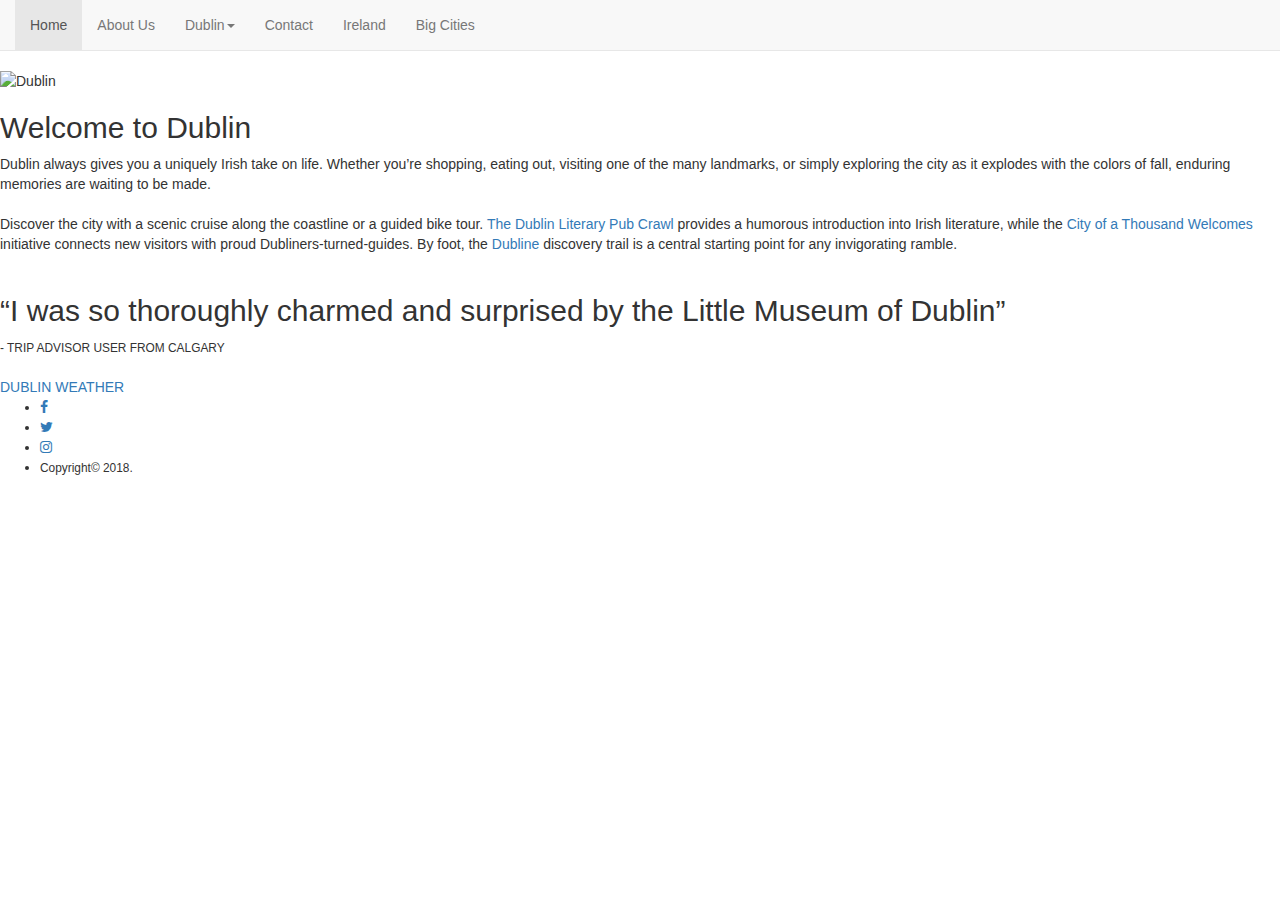
==== index.html @ 31fbbcf5 "Add files via upload" ====
<!doctype html>
<html>

<head>
<link href="//maxcdn.bootstrapcdn.com/bootstrap/3.3.0/css/bootstrap.min.css" rel="stylesheet" id="bootstrap-css">
<script src="//maxcdn.bootstrapcdn.com/bootstrap/3.3.0/js/bootstrap.min.js"></script>
<script src="//code.jquery.com/jquery-1.11.1.min.js"></script>

<link rel="stylesheet" href="https://maxcdn.bootstrapcdn.com/font-awesome/4.6.3/css/font-awesome.min.css">

<meta charset="UTF-8">
<meta http-equiv="X-UA-Compatible" content="IE=edge">
<meta name="viewport" content="width=device-width, initial-scale=1.0">
<title>About Dublin</title>
<link href="css/bootstrap.css" rel="stylesheet" type="text/css">
<link href="css/style.css" rel="stylesheet" type="text/css">
<!--The following script tag downloads a font from the Adobe Edge Web Fonts server for use within the web page. We recommend that you do not modify it.-->
<script>var __adobewebfontsappname__="dreamweaver"</script>
<script src="http://use.edgefonts.net/actor:n4:default;alfa-slab-one:n4:default.js" type="text/javascript"></script>
<!-- HTML5 shim and Respond.js for IE8 support of HTML5 elements and media queries -->
<!-- WARNING: Respond.js doesn't work if you view the page via file:// -->
<!--[if lt IE 9]>
<script src="https://oss.maxcdn.com/html5shiv/3.7.2/html5shiv.min.js"></script>
<script src="https://oss.maxcdn.com/respond/1.4.2/respond.min.js"></script>
<![endif]-->
</head>

<body class="body" style="padding-top: 70px">
<nav class="navbar navbar-default navbar-fixed-top">
  <div class="container-fluid">
    <!-- Brand and toggle get grouped for better mobile display -->
    <div class="navbar-header">
            <button type="button" class="navbar-toggle collapsed" data-toggle="collapse" data-target="#topFixedNavbar1" aria-expanded="false"><span class="sr-only">Toggle navigation</span><span class="icon-bar"></span><span class="icon-bar"></span><span class="icon-bar"></span></button>
       
      
    <!-- Collect the nav links, forms, and other content for toggling -->
    <div class="collapse navbar-collapse" id="topFixedNavbar1">
      <ul class="nav navbar-nav">
        <li class="active"><a href="index.html">Home<span class="sr-only">(current)</span></a></li>
        <li><a href="about.html">About Us</a></li>
        <li class="dropdown"><a href="#" class="dropdown-toggle" data-toggle="dropdown" role="button" aria-haspopup="true" aria-expanded="false">Dublin<span class="caret"></span></a>
          <ul class="dropdown-menu">
            <li><a href="monuments.html">Monuments</a></li>
            <li><a href="parks.html">Parks</a></li>
            <li><a href="pub.html">Pub</a></li>
           </ul>
        </li>
		  <li><a href="contact.html">Contact</a></li>
		  <li ><a href="ireland.html">Ireland</a></li>
        <li><a href="cities.html">Big Cities</a></li>
     
      </ul>
 
    </div>
    <!-- /.navbar-collapse -->
  </div>
  <!-- /.container-fluid -->
</nav>


<header class="header"><img src="Images/Logo.png" alt="Dublin" class="logo"/></header>


<div class="divtext2">
  <h2>Welcome to Dublin</h2>
  <p class="text"> Dublin always gives you a uniquely Irish take on life. Whether you’re shopping, eating out, visiting one of the many landmarks, or simply exploring the city as it explodes with the colors of fall, enduring memories are waiting to be made.
  <br>
  <br>
  Discover the city with a scenic cruise along the coastline or a guided bike tour. <a href="https://www.ireland.com/en-ca/what-is-available/touring-holidays/walking-tours/destinations/republic-of-ireland/dublin/dublin-city/all/1-30337">The Dublin Literary Pub Crawl</a> provides a humorous introduction into Irish literature, while the <a href="https://www.ireland.com/en-ca/ireland-stories/people-and-culture/destinations/republic-of-ireland/dublin/dublin-city/articles/have-a-pint-on-the-city">City of a Thousand Welcomes</a> initiative connects new visitors with proud Dubliners-turned-guides. By foot, the <a href="https://www.ireland.com/en-ca/campaign/nodes/2013/dubline">Dubline</a> discovery trail is a central starting point for any invigorating ramble.
  
  <br>
  <br>
</p>
  
  <h2 class="pensamento">“I was so thoroughly charmed and surprised by the Little Museum of Dublin”</h2>
  <small class="smallpensamento">- TRIP ADVISOR USER FROM CALGARY</small>
  <br>
  <br>
  
  <a class="weatherwidget-io" href="https://forecast7.com/en/53d35n6d26/dublin/" data-label_1="DUBLIN" data-label_2="WEATHER" data-theme="kiwi" >DUBLIN WEATHER</a>
<script>
!function(d,s,id){var js,fjs=d.getElementsByTagName(s)[0];if(!d.getElementById(id)){js=d.createElement(s);js.id=id;js.src='https://weatherwidget.io/js/widget.min.js';fjs.parentNode.insertBefore(js,fjs);}}(document,'script','weatherwidget-io-js');
</script>

</div>


	<footer>
	
		 <div class="center">
                    <ul class="social-network social-circle">
                            <li><a href="http://www.fb.com" target="_blank" class="icoFacebook" title="Facebook"><i class="fa fa-facebook"></i></a></li>
                            <li><a href="http://www.twitter.com" target="_blank" class="icoTwitter" title="Twitter"><i class="fa fa-twitter"></i></a></li>
                            <li><a href="http://www.instagram.com" target="_blank" class="icoInstagram" title="Instagram"><i class="fa fa-instagram" aria-hidden="true"></i></a></li>
							<li><small> Copyright© 2018.</small></li>
                        </ul>
                    </div>              
            </div> 
	
	</footer>
<script src="js/jquery-1.11.3.min.js"></script>
<script src="js/bootstrap.js"></script>

</body>
</html>
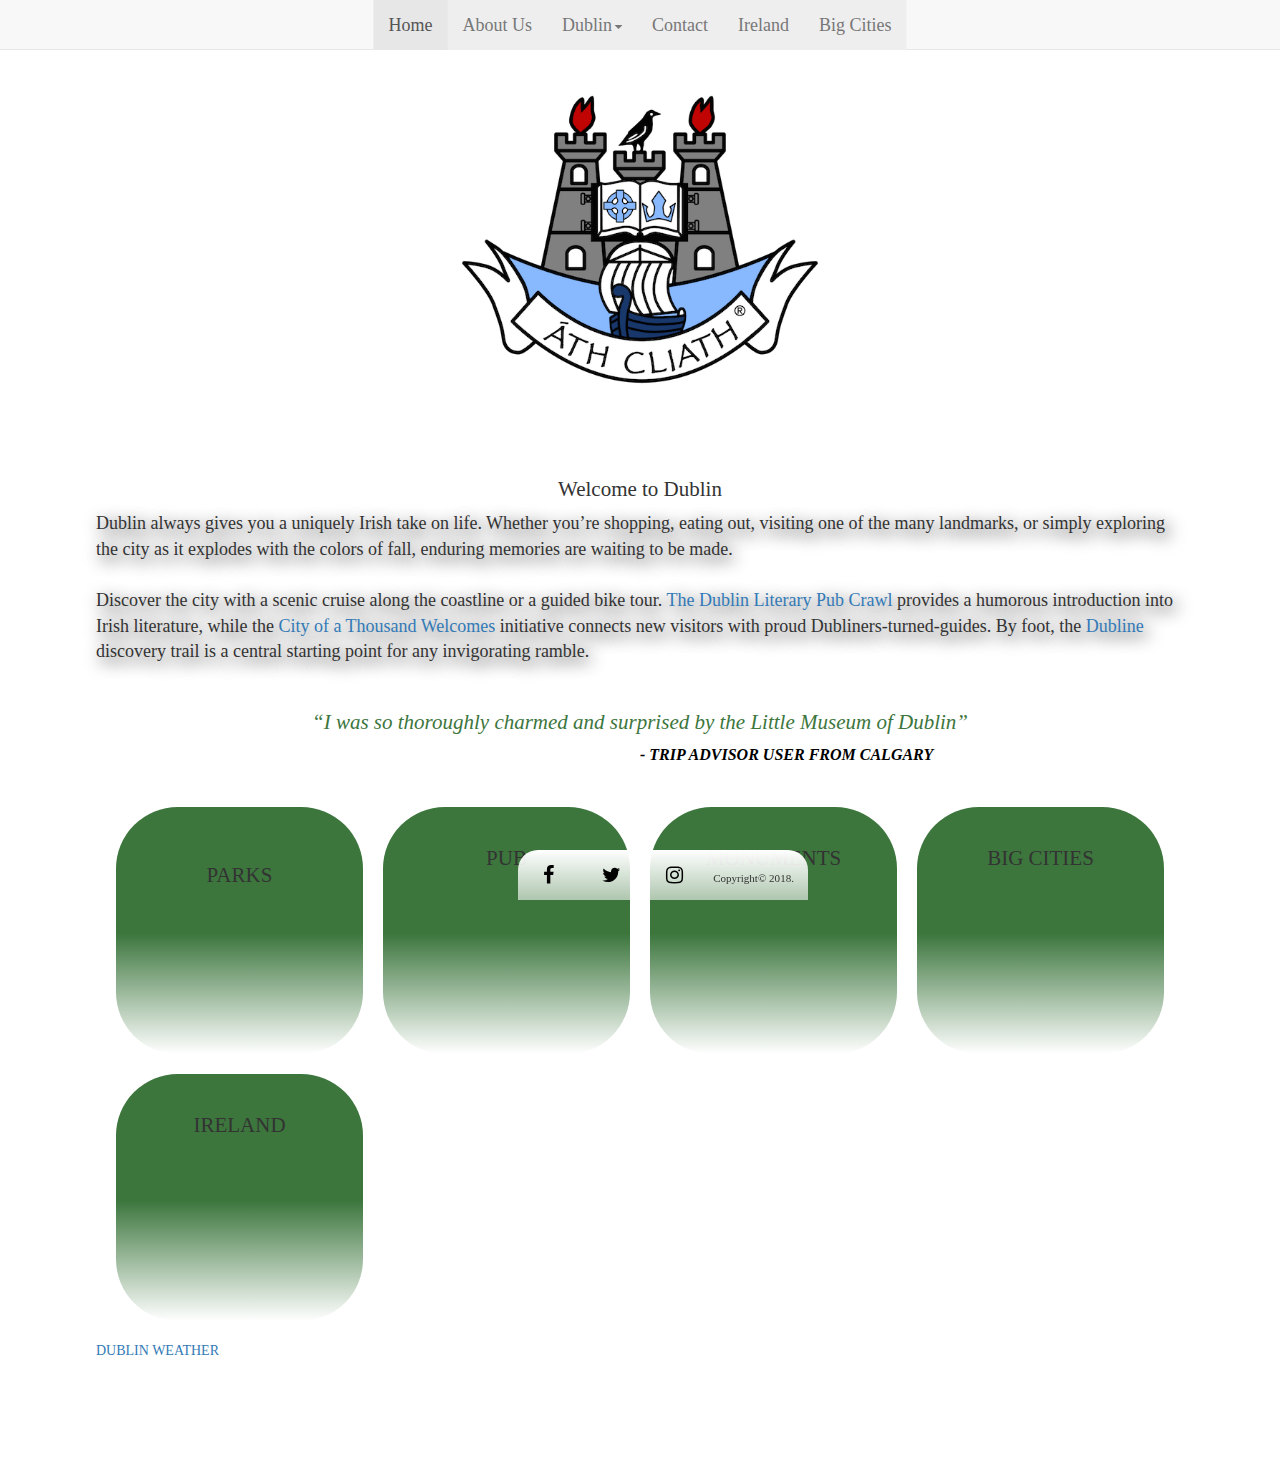
==== commit 0302341a: "Add files via upload" ====
--- a/index.html
+++ b/index.html
@@ -77,6 +77,49 @@
   <br>
   <br>
   
+  
+  <div class="wrap">
+    
+    <!-- Define all of the tiles: -->
+    <div class="box">
+      <div class="boxInner">
+		  <a href="parks.html"><img src="http://ixquema.com.br/crazycast/pheonix.jpg" /></a>
+        <h2 class="galeriatext">PARKS</h2>
+      </div>
+    </div>
+    <div class="box">
+      <div class="boxInner">
+		  <a href="pub.html"><img src="http://ixquema.com.br/crazycast/Templebar-dublin-1.jpg" /></a>
+        <h2>PUB</h2>
+      </div>
+    </div>
+    <div class="box">
+      <div class="boxInner">
+		  <a href="monuments.html"><img src="http://ixquema.com.br/crazycast/spire2.jpg" /></a>
+        <h2>MONUMENTS</h2>
+      </div>
+    </div>
+    <div class="box">
+      <div class="boxInner">
+        <a href="cities.html"><img src="http://ixquema.com.br/crazycast/cork.jpg" /></a>
+        <h2>BIG CITIES</h2>
+      </div>
+    </div>
+    <div class="box">
+      <div class="boxInner">
+		  <a href="ireland.html"><img src="http://ixquema.com.br/crazycast/ireland1.jpg" /></a>
+        <h2>IRELAND</h2>
+      </div>
+    </div>
+	</div>
+  
+  
+  
+  
+  
+  
+  
+  
   <a class="weatherwidget-io" href="https://forecast7.com/en/53d35n6d26/dublin/" data-label_1="DUBLIN" data-label_2="WEATHER" data-theme="kiwi" >DUBLIN WEATHER</a>
 <script>
 !function(d,s,id){var js,fjs=d.getElementsByTagName(s)[0];if(!d.getElementById(id)){js=d.createElement(s);js.id=id;js.src='https://weatherwidget.io/js/widget.min.js';fjs.parentNode.insertBefore(js,fjs);}}(document,'script','weatherwidget-io-js');
--- a/css/style.css
+++ b/css/style.css
@@ -0,0 +1,612 @@
+@charset "UTF-8";
+.body {
+	background-image: url(../Images/Dublin_Stephen%27s_Green.jpg);
+	background-size: cover;
+	background-attachment: fixed;
+	font-family: actor;
+	font-style: normal;
+	font-weight: 400;
+	width: auto;
+	margin: 0;
+	height: 100%;
+}
+
+h1 {
+	font-family: alfa-slab-one;
+	font-style: normal;
+	font-weight: 400;
+	font-size: 2em;
+	text-align: center;
+	line-height: 2em;
+	color: #FFFFFF;
+	text-shadow: 4px 5px 17px #000000;
+}
+h2 {
+	text-align: center;
+	font-size: 1.5em;
+	font-family: alfa-slab-one;
+	font-style: normal;
+	font-weight: 400;
+}
+footer {
+	font-size: small;
+	position: fixed;
+	bottom: 0px;
+	margin-top: 3%;
+	margin-right: 5%;
+	margin-top: 3%;
+	margin-left: 40.5%;	
+	height: 50px;
+	width: 290px;
+	background-image: -webkit-linear-gradient(270deg,rgba(255,255,255,1.00) 0%,rgba(255,255,255,0.59) 100%);
+	background-image: -moz-linear-gradient(270deg,rgba(255,255,255,1.00) 0%,rgba(255,255,255,0.59) 100%);
+	background-image: -o-linear-gradient(270deg,rgba(255,255,255,1.00) 0%,rgba(255,255,255,0.59) 100%);
+	background-image: linear-gradient(180deg,rgba(255,255,255,1.00) 0%,rgba(255,255,255,0.59) 100%);
+	border-top-left-radius: 20px;
+	border-top-right-radius: 20px;
+}
+
+.asideleft {
+	width: 30%;
+	margin-right: 5%;
+	margin-left: 1%;
+	margin-top: 30px;
+	float: left;
+	position: fixed;
+}
+.selectionright {
+	width: 55%;
+	float: right;
+	margin-right: 5%;
+	margin-top: 30px;
+	margin-left: 1%;
+	padding-left: 2.5%;
+	padding-top: 2.5%;
+	padding-right: 2.5%;
+	padding-bottom: 2.5%;
+	background-image: -webkit-linear-gradient(270deg,rgba(255,255,255,1.00) 0%,rgba(255,255,255,0.59) 100%);
+	background-image: -moz-linear-gradient(270deg,rgba(255,255,255,1.00) 0%,rgba(255,255,255,0.59) 100%);
+	background-image: -o-linear-gradient(270deg,rgba(255,255,255,1.00) 0%,rgba(255,255,255,0.59) 100%);
+	background-image: linear-gradient(180deg,rgba(255,255,255,1.00) 0%,rgba(255,255,255,0.59) 100%);
+	border-top-left-radius: 20px;
+	border-top-right-radius: 20px;
+	border-bottom-left-radius: 20px;
+	border-bottom-right-radius: 20px;
+	margin-bottom: 100px;
+
+}
+
+.header {
+	text-align: center;
+	margin-top: 20px;
+
+
+}
+
+.header1 {
+	text-align: center;
+	margin-top: 20px;
+
+
+}
+
+.divtext {
+	margin-top: 3%;
+	margin-top: 3%;
+	padding-left: 2.5%;
+	padding-top: 2.5%;
+	padding-bottom: 2.5%;
+	border-top-right-radius: 25px;
+	border-top-left-radius: 25px;
+	border-bottom-left-radius: 25px;
+	border-bottom-right-radius: 25px;
+	margin-bottom: 87px;
+	background-image: -webkit-linear-gradient(270deg,rgba(255,255,255,1.00) 0%,rgba(255,255,255,0.59) 100%);
+	background-image: -moz-linear-gradient(270deg,rgba(255,255,255,1.00) 0%,rgba(255,255,255,0.59) 100%);
+	background-image: -o-linear-gradient(270deg,rgba(255,255,255,1.00) 0%,rgba(255,255,255,0.59) 100%);
+	background-image: linear-gradient(180deg,rgba(255,255,255,1.00) 0%,rgba(255,255,255,0.59) 100%);
+	width: 470px;
+	/* [disabled]min-width: 0px; */
+	height: auto;
+	margin-left: 35%;
+	margin-right: 65%;
+	padding-right: 2.5%;
+}
+
+.divtext2 {
+	margin-top: 3%;
+	margin-right: 5%;
+	margin-top: 3%;
+	margin-left: 5%;
+	padding-left: 2.5%;
+	padding-top: 2.5%;
+	padding-right: 2.5%;
+	padding-bottom: 2.5%;
+	border-top-right-radius: 25px;
+	border-top-left-radius: 25px;
+	border-bottom-left-radius: 25px;
+	border-bottom-right-radius: 25px;
+	margin-bottom: 87px;
+	background-image: -webkit-linear-gradient(270deg,rgba(255,255,255,1.00) 0%,rgba(255,255,255,0.59) 100%);
+	background-image: -moz-linear-gradient(270deg,rgba(255,255,255,1.00) 0%,rgba(255,255,255,0.59) 100%);
+	background-image: -o-linear-gradient(270deg,rgba(255,255,255,1.00) 0%,rgba(255,255,255,0.59) 100%);
+	background-image: linear-gradient(180deg,rgba(255,255,255,1.00) 0%,rgba(255,255,255,0.59) 100%);
+	height: 70%;
+}
+
+.divtext3 {
+	margin-top: 3%;
+	margin-right: 5%;
+	margin-top: 3%;
+	margin-left: 25%;
+	padding-left: 2.5%;
+	padding-top: 2.5%;
+	padding-right: 2.5%;
+	padding-bottom: 2.5%;
+	border-top-right-radius: 25px;
+	border-top-left-radius: 25px;
+	border-bottom-left-radius: 25px;
+	border-bottom-right-radius: 25px;
+	background-image: -webkit-linear-gradient(270deg,rgba(255,255,255,1.00) 0%,rgba(255,255,255,0.59) 100%);
+	background-image: -moz-linear-gradient(270deg,rgba(255,255,255,1.00) 0%,rgba(255,255,255,0.59) 100%);
+	background-image: -o-linear-gradient(270deg,rgba(255,255,255,1.00) 0%,rgba(255,255,255,0.59) 100%);
+	background-image: linear-gradient(180deg,rgba(255,255,255,1.00) 0%,rgba(255,255,255,0.59) 100%);
+	height: 550px;
+	position: fixed;
+	width: 50%;
+	bottom: 7%;
+}
+
+.nav {
+	background-color: #EEEEEE;
+}
+.navlist {
+	padding: 0;
+	margin: 0;
+	list-style-type: none;
+	overflow: hidden;
+}
+
+.navlistitem {
+	/*float: left;*/
+	
+
+}
+.navlistitem a{
+	text-decoration: none;
+	display: block;
+	padding-top: 14px;
+	padding-left: 16px;
+	padding-right: 16px;
+	padding-bottom: 16px;
+	color: #BCB8B8;
+}
+.navlistitem a:hover  {
+	color: black;
+	background-color: #368A7B;
+}
+.container-fluid .navbar-header .navbar-brand {
+	font-family: alfa-slab-one;
+	font-style: normal;
+	font-weight: 400;
+	color: #4A7E66;
+}
+.divcarousel {
+	margin-top: 3%;
+}
+
+
+
+/**/
+
+
+@media (max-width: 650px){
+	.asideleft {
+	width: 90%;
+	margin-right: 5%;
+	margin-left: 5%;
+	margin-top: 30px;
+	float: none;
+}
+	
+.selectionright {
+	width: 90%;
+	float: none;
+	margin-right: 5%;
+	margin-top: 30px;
+	margin-left: 5%;
+	
+}
+h1 {
+	font-family: alfa-slab-one;
+	font-style: normal;
+	font-weight: 400;
+	font-size: 2em;
+	text-align: center;
+	line-height: 2em;
+	color: #FFFFFF;
+	text-shadow: 4px 5px 17px #000000;
+}
+.header {
+	margin-top: 30px;
+	
+}
+.body {
+	background-size: cover;
+	background-attachment: fixed;
+	font-family: actor;
+	font-style: normal;
+	font-weight: 400;
+	width: auto;
+	margin: 0;
+	height: 100%;
+}
+.body .selectionright .smallpensamento {
+	padding-left: 30%;
+}
+.body .divtext {
+	width: 450px;
+	margin-left: 5%;
+	margin-right: 5%;
+
+
+
+
+
+
+
+
+	padding-left: 25
+$
+$;
+	padding-right: 25
+$
+$;
+	padding-top: 2.5%;
+	padding-right: 2.5%;
+	padding-bottom: 2.5%;
+	padding-left: 2.5%;
+}
+.body footer {
+	margin-top: 3%;
+	margin-right: 10%;
+	margin-top: 3%;
+	margin-left: 20%;
+}
+.body .divtext3 {
+	bottom: 100px;
+}
+
+
+
+
+
+	
+	
+}
+.formstyle {
+	width: 100%;
+}
+.logo {
+	width: 28%;
+
+}
+
+.logo1 {
+	width: 10%;
+
+}
+
+.text {
+	text-shadow: 4px 5px 17px #000000;
+	font-size: large;
+
+}
+.pensamento {
+	font-style: italic;
+	color: #3C763D;
+	text-shadow: 4px 5px 17px #ffffff;
+}
+.smallpensamento {
+	font-style: italic;
+	color: #000000;
+	text-shadow: 4px 5px 17px #ffffff;
+	font-weight: bold;
+	font-size: medium;
+	text-align: right;
+	padding-left: 50%;
+}
+.eu {
+	float: left;
+	border-radius: 25%;
+
+
+
+
+}
+
+/*footer social icons */
+ul.social-network {
+    list-style: none;
+    display: inline;
+    margin-left:0 !important;
+    padding: 0;
+}
+ul.social-network li {
+    display: inline;
+    margin: 0 5px;
+}
+
+
+/*footer social icons */
+.social-network a.icoRss:hover {
+    background-color: #F56505;
+}
+.social-network a.icoFacebook:hover {
+    background-color:#3B5998;
+}
+.social-network a.icoTwitter:hover {
+    background-color:#33ccff;
+}
+.social-network a.icoGoogle:hover {
+    background-color:#BD3518;
+}
+.social-network a.icoVimeo:hover {
+    background-color:#0590B8;
+}
+.social-network a.icoLinkedin:hover {
+    background-color:#007bb7;
+}
+.social-network a.icoInstagram:hover {
+    background-color: orangered;
+}
+.social-network a.icoRss:hover i, .social-network a.icoFacebook:hover i, .social-network a.icoTwitter:hover i,
+.social-network a.icoGoogle:hover i, .social-network a.icoVimeo:hover i, .social-network a.icoLinkedin:hover i, .social-network a.icoInstagram:hover i {
+    color:#fff;
+}
+a.socialIcon:hover, .socialHoverClass {
+    color:#44BCDD;
+}
+
+.social-circle li a {
+    display:inline-block;
+    position:relative;
+    margin:0 auto 0 auto;
+    -moz-border-radius:50%;
+    -webkit-border-radius:50%;
+    border-radius:50%;
+    text-align:center;
+    width: 50px;
+    height: 50px;
+    font-size:20px;
+}
+.social-circle li i {
+    margin:0;
+    line-height:50px;
+    text-align: center;
+}
+
+.social-circle li a:hover i, .triggeredHover {
+    -moz-transform: rotate(360deg);
+    -webkit-transform: rotate(360deg);
+    -ms--transform: rotate(360deg);
+    transform: rotate(360deg);
+    -webkit-transition: all 0.5s;
+    -moz-transition: all 0.5s;
+    -o-transition: all 0.5s;
+    -ms-transition: all 0.5s;
+    transition: all 0.5s;
+}
+.social-circle i {
+    color: black;
+    -webkit-transition: all 1s;
+    -moz-transition: all 1s;
+    -o-transition: all 1s;
+    -ms-transition: all 1s;
+    transition: all 1s;
+}
+
+
+
+
+
+
+
+/*
+	contact form
+*/
+
+
+
+
+/* ===========================
+   ====== Contact Form ======= 
+   =========================== */
+
+input, textarea {
+	padding: 10px;
+	border: 1px solid #E5E5E5;
+	width: 200px;
+	color: #999999;
+	box-shadow: rgba(0, 0, 0, 0.1) 0px 0px 8px;
+	-moz-box-shadow: rgba(0, 0, 0, 0.1) 0px 0px 8px;
+	-webkit-box-shadow: rgba(0, 0, 0, 0.1) 0px 0px 8px;		
+}
+
+textarea {
+	width: 400px;
+	height: 150px;
+	max-width: 400px;
+	line-height: 18px;
+}
+
+input:hover, textarea:hover,
+input:focus, textarea:focus {
+	border-color: 1px solid #C9C9C9;
+	box-shadow: rgba(0, 0, 0, 0.2) 0px 0px 8px;
+	-moz-box-shadow: rgba(0, 0, 0, 0.2) 0px 0px 8px;
+	-webkit-box-shadow: rgba(0, 0, 0, 0.2) 0px 0px 8px;	
+}
+
+.form label {
+	margin-left: 10px;
+	color: #999999;
+}
+
+/* ===========================
+   ====== Submit Button ====== 
+   =========================== */
+
+.submit input {
+	width: 100px; 
+	height: 40px;
+	background-color: #474E69; 
+	color: #FFF;
+	border-radius: 3px;
+	-moz-border-radius: 3px;
+	-webkit-border-radius: 3px;		
+}
+
+
+/* ===========================
+   ====== gallery ====== 
+   =========================== */
+
+  .wrap {
+       overflow: hidden;
+       margin: 10px;
+    }
+    .box {
+	float: left;
+	position: relative;
+	width: 20%;
+	padding-bottom: 20%;
+    }
+    .boxInner {
+	position: absolute;
+	left: 10px;
+	right: 10px;
+	top: 10px;
+	bottom: 10px;
+	overflow: hidden;
+	background-image: -webkit-linear-gradient(270deg,rgba(60,118,61,1.00) 0%,rgba(60,118,61,1.00) 51.30%,rgba(255,255,255,0.76) 100%);
+	background-image: -moz-linear-gradient(270deg,rgba(60,118,61,1.00) 0%,rgba(60,118,61,1.00) 51.30%,rgba(255,255,255,0.76) 100%);
+	background-image: -o-linear-gradient(270deg,rgba(60,118,61,1.00) 0%,rgba(60,118,61,1.00) 51.30%,rgba(255,255,255,0.76) 100%);
+	background-image: linear-gradient(180deg,rgba(60,118,61,1.00) 0%,rgba(60,118,61,1.00) 51.30%,rgba(255,255,255,0.76) 100%);
+	border-radius: 25%;
+    }
+    .boxInner img {
+       width: 100%;
+    }
+    .boxInner .titleBox {
+       position: absolute;
+       bottom: 0;
+       left: 0;
+       right: 0;
+       margin-bottom: -50px;
+       background: #000;
+       background: rgba(0, 0, 0, 0.5);
+       color: #FFF;
+       padding: 10px;
+       text-align: center;
+       -webkit-transition: all 0.3s ease-out;
+       -moz-transition: all 0.3s ease-out;
+       -o-transition: all 0.3s ease-out;
+       transition: all 0.3s ease-out;
+    }
+    body.no-touch .boxInner:hover .titleBox, body.touch .boxInner.touchFocus .titleBox {
+       margin-bottom: 0;
+    }
+    @media only screen and (max-width : 480px) {
+       /* Smartphone view: 1 tile */
+       .box {
+          width: 100%;
+          padding-bottom: 100%;
+       }
+    }
+    @media only screen and (max-width : 650px) and (min-width : 481px) {
+       /* Tablet view: 2 tiles */
+       .box {
+          width: 50%;
+          padding-bottom: 50%;
+       }
+    }
+    @media only screen and (max-width : 1050px) and (min-width : 651px) {
+       /* Small desktop / ipad view: 3 tiles */
+       .box {
+          width: 33.3%;
+          padding-bottom: 33.3%;
+       }
+    }
+    @media only screen and (max-width : 1290px) and (min-width : 1051px) {
+       /* Medium desktop: 4 tiles */
+       .box {
+          width: 25%;
+          padding-bottom: 25%;
+       }
+    }
+    
+    .selectableImageContainer {
+    border: 1px solid #CCC;
+    padding: 5px;
+    margin: 7px;
+    float: left;
+    width: 212px;
+    text-align: center;
+}
+
+.zoom_toolbar_button {
+    height: 32px;
+    width: 32px;
+    float: right;
+    border-radius: 4px;
+    margin-left: 2px;
+    margin-top: 8px;
+    cursor: pointer;
+    border: 1px solid #000000;
+    padding: 6px 0 0 3px;
+}
+
+.approved_image_toolbar_button {
+    background-color: #8bc249;
+    height: 32px;
+    width: 32px;
+    float: right;
+    border-radius: 4px;
+    margin-left: 2px;
+    margin-top: 8px;
+    cursor: pointer;
+    padding: 6px 0 0 3px;
+}
+
+.disapproved_image_toolbar_button {
+    background-color: #bb232a;
+    height: 32px;
+    width: 32px;
+    float: right;
+    border-radius: 4px;
+    margin-left: 2px;
+    margin-top: 8px;
+    cursor: pointer;
+    padding: 6px 0 0 1px;
+}
+
+.reviewIssuesButton {
+    margin-left: 20px;
+    color: #ffffff;
+    background-color: #00aeef;
+}
+
+.markAllReviewed {
+    background-color: #00aeef;
+    margin-bottom: 20px;
+    margin-top: 10px;
+    color: #ffffff;
+}
+
+.white {
+    color: #ffffff;
+}
+.galeriatext {
+	margin-top: 15%;
+}
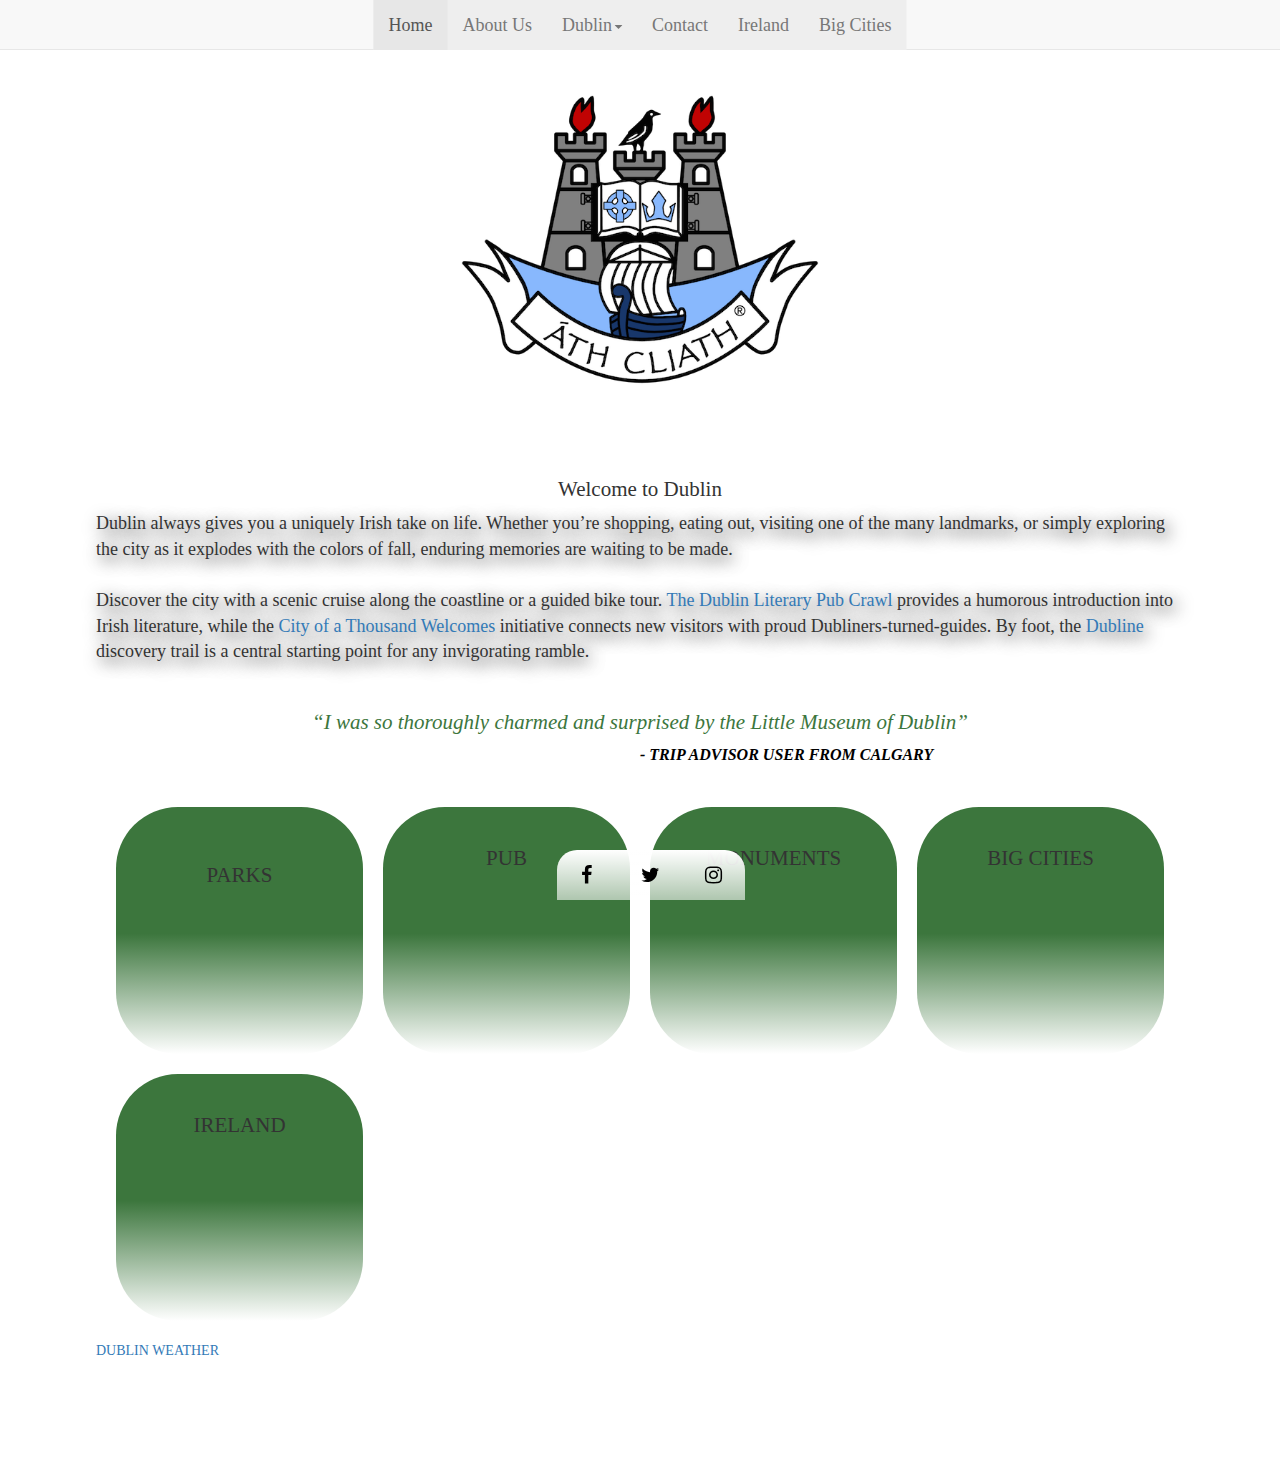
==== commit b52e0523: "Add files via upload" ====
--- a/index.html
+++ b/index.html
@@ -135,7 +135,7 @@
                             <li><a href="http://www.fb.com" target="_blank" class="icoFacebook" title="Facebook"><i class="fa fa-facebook"></i></a></li>
                             <li><a href="http://www.twitter.com" target="_blank" class="icoTwitter" title="Twitter"><i class="fa fa-twitter"></i></a></li>
                             <li><a href="http://www.instagram.com" target="_blank" class="icoInstagram" title="Instagram"><i class="fa fa-instagram" aria-hidden="true"></i></a></li>
-							<li><small> Copyright© 2018.</small></li>
+							
                         </ul>
                     </div>              
             </div> 
--- a/css/style.css
+++ b/css/style.css
@@ -33,17 +33,16 @@
 	position: fixed;
 	bottom: 0px;
 	margin-top: 3%;
-	margin-right: 5%;
-	margin-top: 3%;
-	margin-left: 40.5%;	
+	margin-top: 3%;
 	height: 50px;
-	width: 290px;
+	width: 188px;
 	background-image: -webkit-linear-gradient(270deg,rgba(255,255,255,1.00) 0%,rgba(255,255,255,0.59) 100%);
 	background-image: -moz-linear-gradient(270deg,rgba(255,255,255,1.00) 0%,rgba(255,255,255,0.59) 100%);
 	background-image: -o-linear-gradient(270deg,rgba(255,255,255,1.00) 0%,rgba(255,255,255,0.59) 100%);
 	background-image: linear-gradient(180deg,rgba(255,255,255,1.00) 0%,rgba(255,255,255,0.59) 100%);
 	border-top-left-radius: 20px;
 	border-top-right-radius: 20px;
+	margin-left: 43.5%;
 }
 
 .asideleft {
@@ -610,3 +609,13 @@
 .galeriatext {
 	margin-top: 15%;
 }
+
+@media (max-width:360px){
+.body footer {
+	width: 189px;
+	left: 5%;
+	margin-left: 5%;
+	margin-right: 5%;
+}
+
+}
